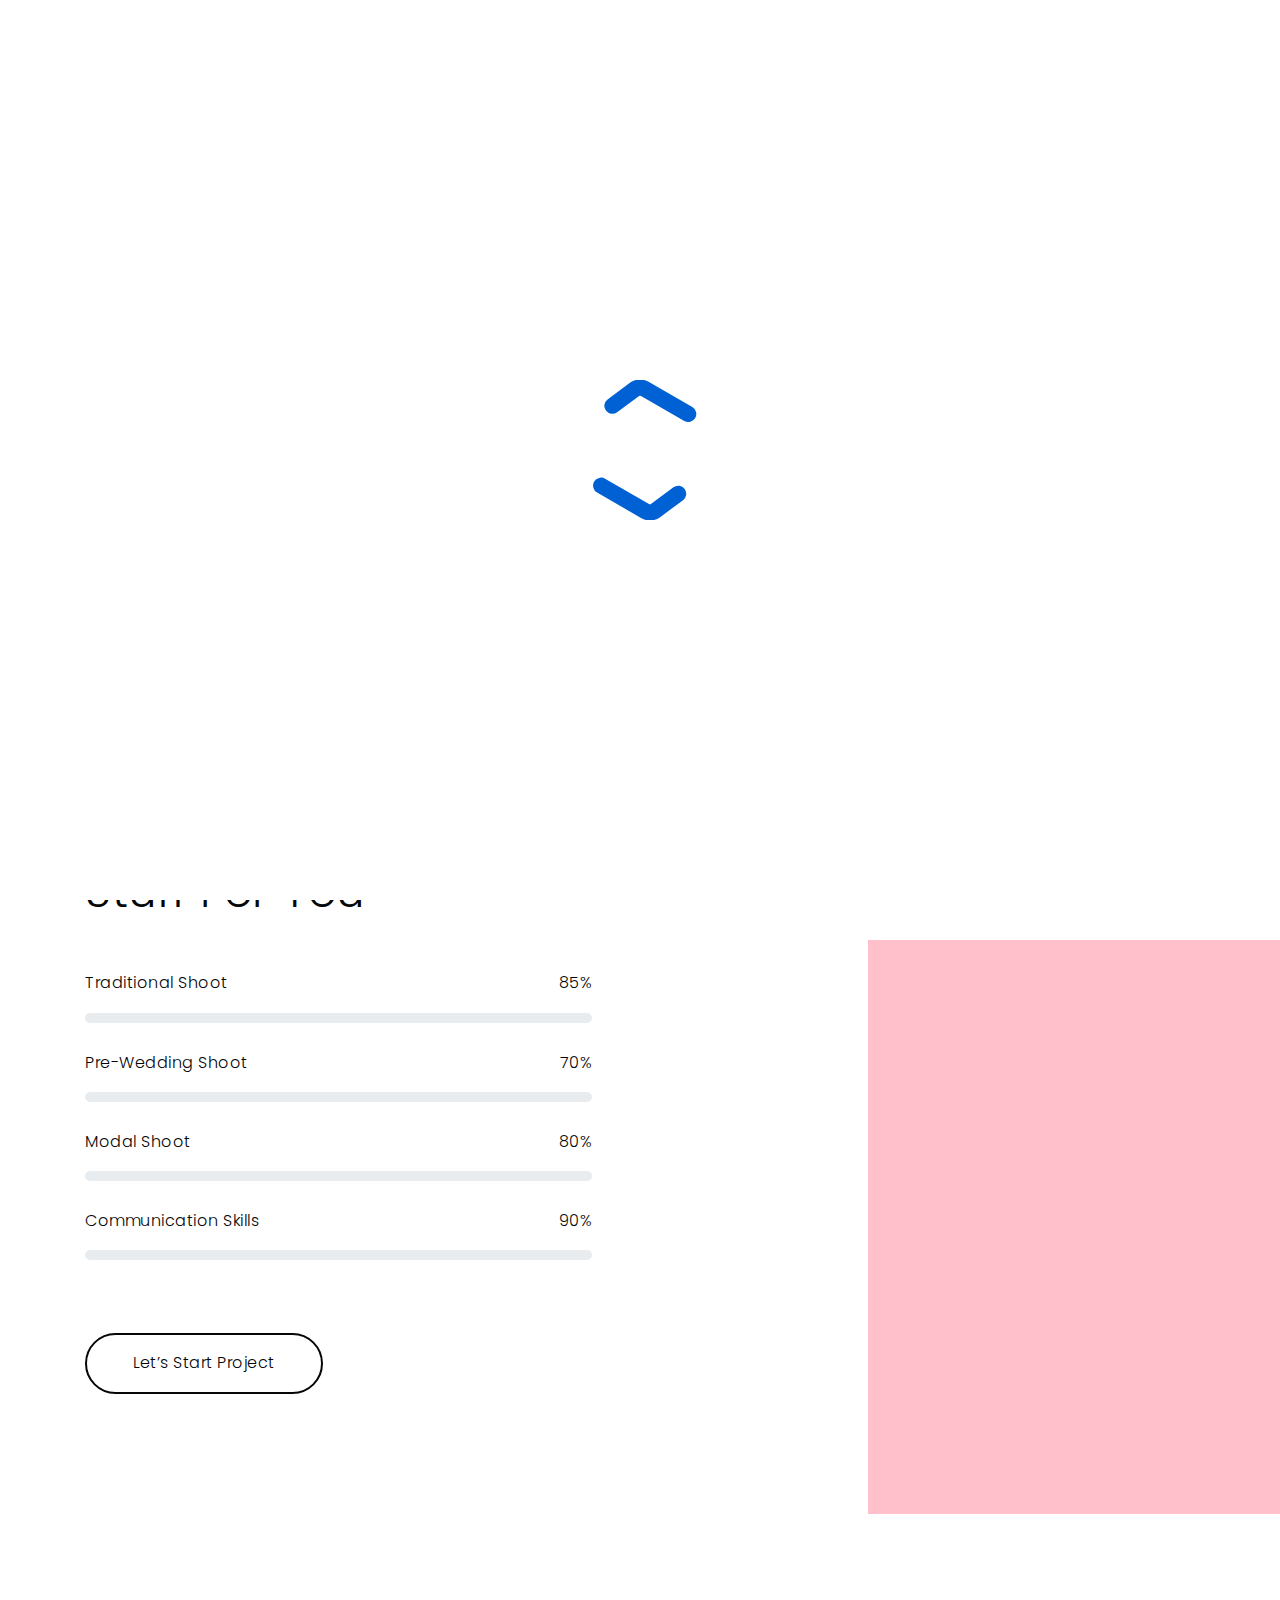
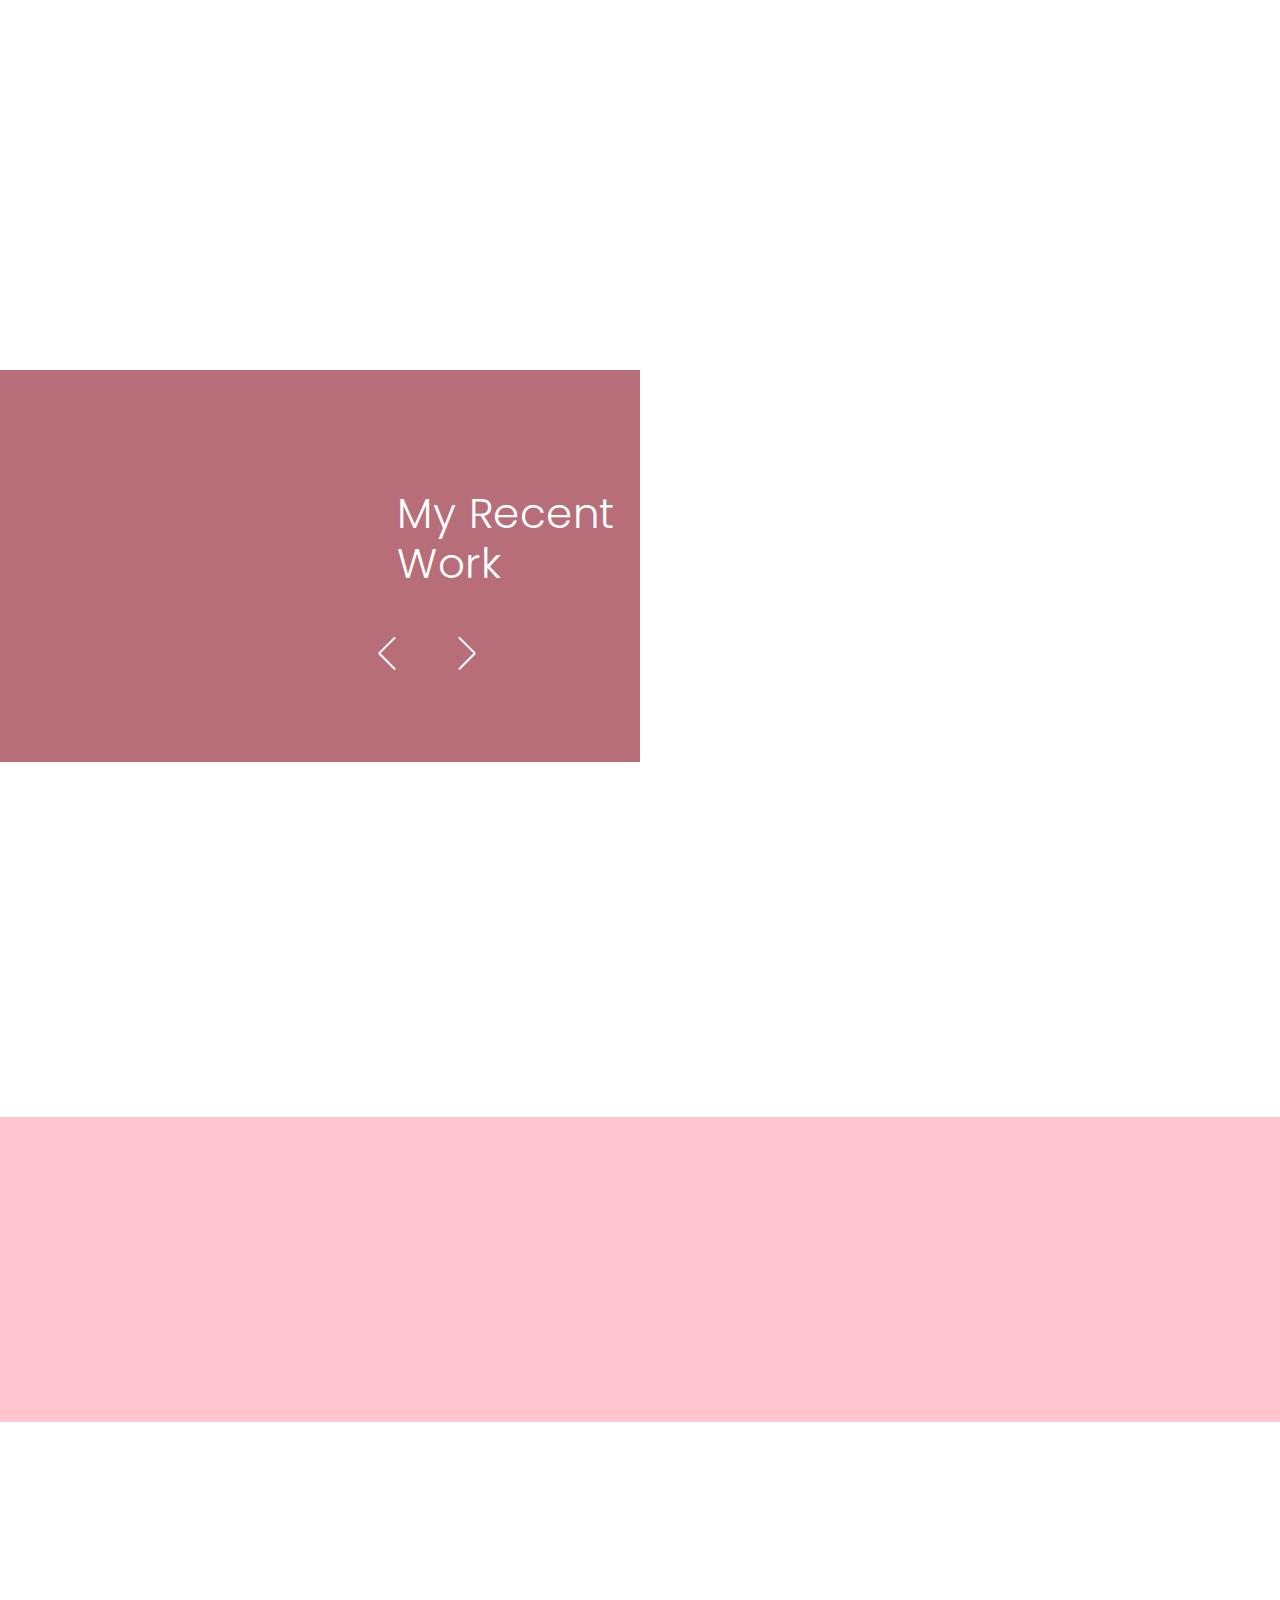
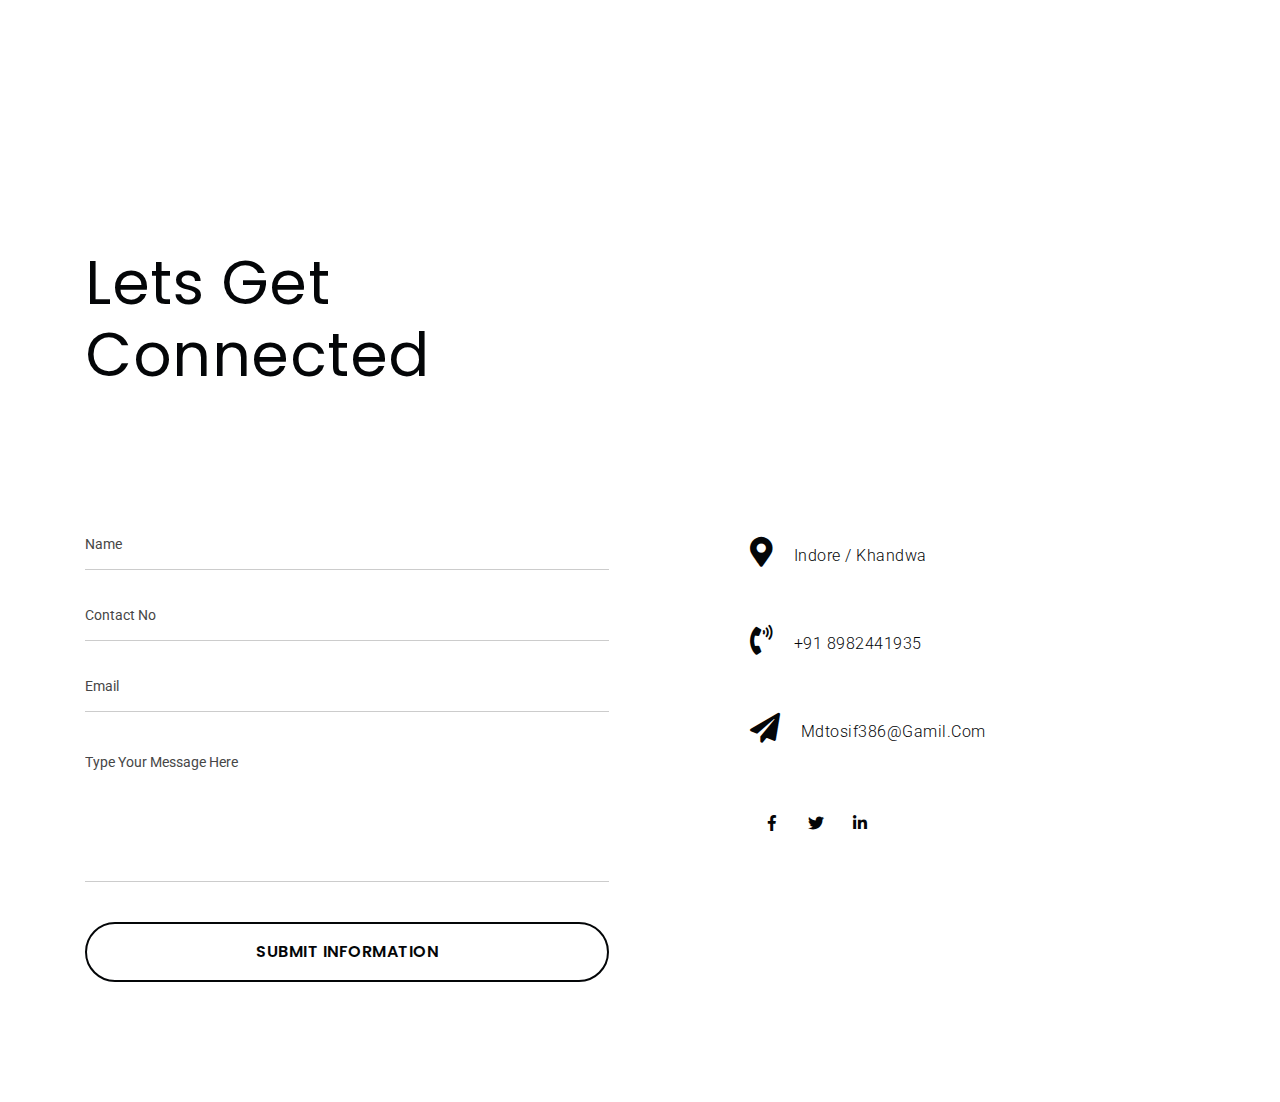
==== index.html @ 2aedd68f "name change" ====
<!DOCTYPE html>
<html lang="en">

<head>
    <!-- Meta Tags -->
    <meta charset="utf-8">
    <meta content="width=device-width, initial-scale=1, shrink-to-fit=no" name="viewport">
    <!-- Author -->
    <meta name="author" content="Themes Industry">
    <!-- description -->
    <meta name="description"
        content="MegaOne is a highly creative, modern, visually stunning and Bootstrap responsive multipurpose studio and portfolio HTML5 template with 8 ready home page demos.">
    <!-- keywords -->
    <meta name="keywords"
        content="Creative, modern, clean, bootstrap responsive, html5, css3, portfolio, blog, studio, templates, multipurpose, one page, corporate, start-up, studio, branding, designer, freelancer, carousel, parallax, photography, studio, masonry, grid, faq">
    <!-- Page Title -->
    <title>Photographer | MegaOne HTML5 Template</title>
    <!-- Favicon -->
    <link href="photographer/images/favicon.ico" rel="icon">
    <!-- Bundle -->
    <link href="vendor/css/bundle.min.css" rel="stylesheet">
    <!-- Plugin Css -->
    <link href="vendor/css/LineIcons.min.css" rel="stylesheet">
    <link href="vendor/css/jquery.fancybox.min.css" rel="stylesheet">
    <link href="vendor/css/owl.carousel.min.css" rel="stylesheet">
    <!-- Style Sheet -->
    <link href="/css/line-awesome.min.css" rel="stylesheet">
    <link href="/css/style.css" rel="stylesheet">
    <link href="/css/custom.css" rel="stylesheet">
</head>

<body data-spy="scroll" data-target=".navbar" data-offset="90">

    <!-- START LOADER -->
    <div class="loader-bg">
        <div class="svg-body">
            <svg viewBox='-70 -70 140 140' xmlns='http://www.w3.org/2000/svg'>
                <defs>
                    <linearGradient id="gradient" gradientUnits="userSpaceOnUse" x2="1" y2='-.5'>
                        <stop stop-color="#0061d4" />
                        <stop stop-color="#0061d4" />
                        <animateTransform attributeName="gradientTransform" dur="1s" type="rotate" values="0; 360"
                            repeatCount="indefinite" calcMode="spline" keySplines="0.64 0.25 0.36 0.75" />
                    </linearGradient>
                </defs>
                <path stroke='url(#gradient)' stroke-dasharray='90' stroke-width='16' stroke-linecap='round' fill='none'
                    stroke-opacity='1'
                    d='M-5 -61a10 10 0 0110 0l45 26a10 10 0 015 9v52a10 10 0 01-5 9L15 61a10 10 0 01-10 0l-45-26a10 10 0 01-5-9v-52a10 10 0 015-9z'>
                    <animate attributeName="stroke-dashoffset" dur="1s" repeatCount="indefinite" calcMode='spline'
                        values="360; 0" keySplines="0.64 0.25 0.36 0.75" />
                </path>
            </svg>
        </div>
    </div>
    <!-- END LOADER -->

    <!-- START HEADER -->
    <header>
        <!--Navigation-->
        <nav class="navbar navbar-top-default navbar-expand-lg navbar-simple nav-line">
            <div class="container-fluid navbar-left">
                <a href="#main-banner" title="Logo" class="logo scroll">
                    <!--Logo Default-->
                    <img src="/images/logo.png" alt="logo">
                </a>

                <!--Nav Links-->
                <div class="collapse navbar-collapse" id="megaone">
                    <div class="navbar-nav ml-auto">
                        <a class="nav-link line scroll d-none" href="#main-banner"></a>
                        <a class="nav-link line scroll" href="#about">about me</a>
                        <a class="nav-link line scroll" href="#portfolio-sec">my work</a>
                        <a class="nav-link line scroll-1" href="#client-sec">reviews</a>
                        <a class="nav-link line scroll" href="#contact">contact</a>
                    </div>
                </div>
            </div>

            <!--Side Menu Button-->
            <a href="javascript:void(0)" class="sidemenu_btn" id="sidemenu_toggle">
                <span></span>
                <span></span>
                <span></span>
            </a>
        </nav>

        <!--Side Nav-->
        <div class="side-menu hidden">
            <div class="inner-wrapper">
                <span class="btn-close" id="btn_sideNavClose"><i></i><i></i></span>
                <a href="#main-banner" title="Logo" class="logo scroll">
                    <!--Logo Default-->
                    <img src="/images/logo-white.png" alt="logo">
                </a>
                <nav class="side-nav w-100">
                    <ul class="navbar-nav">
                        <li class="nav-item">
                            <a class="nav-link scroll" href="#about">about me</a>
                        </li>
                        <li class="nav-item">
                            <a class="nav-link scroll" href="#portfolio-sec">my work</a>
                        </li>
                        <li class="nav-item">
                            <a class="nav-link scroll-1" href="#client-sec">reviews</a>
                        </li>
                        <li class="nav-item">
                            <a class="nav-link scroll" href="#contact">contact</a>
                        </li>
                    </ul>
                </nav>

                <div class="side-footer w-100">
                    <ul class="social-icons-simple">
                        <li><a class="facebook_bg_hvr2" href="javascript:void(0)"><i class="fab fa-facebook-f"></i> </a>
                        </li>
                        <li><a class="instagram_bg_hvr2" href="javascript:void(0)"><i class="fab fa-instagram"></i> </a>
                        </li>
                        <li><a class="twitter_bg_hvr2" href="javascript:void(0)"><i class="fab fa-twitter"></i> </a>
                        </li>
                    </ul>
                    <p>&copy; 2024 Mohammad tosif</p>
                </div>
            </div>
        </div>
        <a id="close_side_menu" href="javascript:void(0);"></a>
        <!-- End side menu -->

    </header>
    <!-- END HEADER -->

    <!-- START BANNER -->
    <section class="home-banner position-relative pb-0" id="main-banner">
        <div class="bg-overlay wow fadeInRight" data-wow-duration="1.5s" data-wow-delay="1.2s"></div>
        <div class="container">
            <div class="row">
                <div class="col-12 col-lg-0">
                    <div class="heading-area wow fadeIn" data-wow-duration="1.8s" data-wow-delay="1.6s">
                        <h4 class="heading">Mohammad Tosif</h4>
                        <p class="text py-0 py-md-3">Photographer</span></p>
                        <a href="#portfolio-sec" class="scroll btn btn-medium btn-rounded btn-trans-white">My Latest
                            Work</a>
                    </div>
                </div>
                <div class="col-12 col-lg-12 p-small">
                    <div class="image-holder wow slideInLeft" data-wow-duration="1.5s" data-wow-delay="1.2s">
                        <img src="/images/banner-1.jpg" alt="service-img">
                    </div>
                </div>
            </div>
        </div>
        <!-- Banner Social Icons -->
        <ul class="social-icons social-icons-simple revicon white d-none d-md-block d-lg-block">
            <li class="d-table"><a href="javascript:void(0)" class="facebook_bg_hvr2"><i
                        class="fab fa-facebook-f"></i></a> </li>
            <li class="d-table"><a href="javascript:void(0)" class="twitter_bg_hvr2"><i class="fab fa-twitter"></i> </a>
            </li>
            <li class="d-table"><a href="javascript:void(0)" class="linkdin_bg_hvr2"><i class="fab fa-linkedin-in"></i>
                </a> </li>
            <li class="d-table"><a href="javascript:void(0)" class="instagram_bg_hvr2"><i class="fab fa-instagram"></i>
                </a> </li>
        </ul>
        <div class="banner-vertical">
            <div class="banner-strip"></div>
        </div>
    </section>
    <!-- END BANNER -->

    <!-- START ABOUT -->
    <section id="about">
        <div class="container">
            <div class="row no-gutters">
                <!-- Service-1 -->
                <div class="col-12 col-md-4 col-lg-4 wow fadeInLeft" data-wow-delay="250ms" data-wow-duration="1s"
                    style="visibility: visible; animation-delay: 400ms; animation-name: fadeInLeft;">
                    <div class="cover">
                        <div class="card">
                            <h1 class="numbering">01.</h1>
                        </div>
                        <div class="card-body">
                            <h5 class="card-title">Pre-Wedding photography</h5>
                            <p class="card-text info">Creating cherished memories before the big day, capturing your
                                love story in beautiful, timeless pre-wedding photos.</p>
                        </div>
                    </div>
                </div>
                <!-- Service-2 -->
                <div class="col-12 col-md-4 col-lg-4 wow fadeInUp" data-wow-delay="250ms" data-wow-duration="1s"
                    style="visibility: visible; animation-delay: 400ms; animation-name: fadeInUp;">
                    <div class="cover">
                        <div class="card">
                            <h1 class="numbering">02.</h1>
                        </div>
                        <div class="card-body">
                            <h5 class="card-title">Weeding photography</h5>
                            <p class="card-text info">Capturing the magic of love, one frame at a time, preserving your
                                wedding's unforgettable moments forever.</p>
                        </div>
                    </div>
                </div>
                <!-- Service-3 -->
                <div class="col-12 col-md-4 col-lg-4  wow fadeInRight" data-wow-delay="250ms" data-wow-duration="1s"
                    style="visibility: visible; animation-delay: 400ms; animation-name:fadeInRight;">
                    <div class="cover">
                        <div class="card">
                            <h1 class="numbering">03.</h1>
                        </div>
                        <div class="card-body">
                            <h5 class="card-title">Event photography</h5>
                            <p class="card-text info">Immortalizing every moment, from candid smiles to grand
                                celebrations, with professional event photography that tells a story.</p>
                        </div>
                    </div>
                </div>
            </div>
        </div>
    </section>
    <!-- END ABOUT -->

    <!-- START SKILLS -->
    <section class="skills pt-0" id="skills">
        <div class="container">
            <div class="row">
                <!-- Features Box-->
                <div class="col-lg-6 pr-lg-5 wow fadeInLeft order-2 order-md-1 padding-sm" data-wow-delay="500ms"
                    data-wow-duration="1s"
                    style="visibility: visible; animation-delay: 1200ms; animation-name: fadeInLeft;">
                    <div class="heading-area">
                        <h6 class="sub-title text-black">Checkout my skills</h6>
                        <h2 class="title py-4">I can make better <span class="d-block">stuff for you</span></h2>
                    </div>
                    <!-- Progress Bar -->
                    <ul class="skills text-left">
                        <!--Progress Item-->
                        <li class="progress-item">
                            <h6>Traditional Shoot<span class="float-right">85%</span></h6>
                            <div class="progress">
                                <span class="progress-bar bg-yellow" role="progressbar" aria-valuenow="85"
                                    aria-valuemin="0" aria-valuemax="100"></span>
                            </div>
                        </li>
                        <!--Progress Item-->
                        <li class="progress-item">
                            <h6>Pre-Wedding Shoot<span class="float-right">70%</span></h6>
                            <div class="progress">
                                <span class="progress-bar bg-blue" role="progressbar" aria-valuenow="70"
                                    aria-valuemin="0" aria-valuemax="100"></span>
                            </div>
                        </li>
                        <!--Progress Item-->
                        <li class="progress-item">
                            <h6>Modal Shoot<span class="float-right">80%</span></h6>
                            <div class="progress">
                                <span class="progress-bar bg-orange" role="progressbar" aria-valuenow="80"
                                    aria-valuemin="0" aria-valuemax="100"></span>
                            </div>
                        </li>
                        <!--Progress Item-->
                        <li class="progress-item">
                            <h6>Communication Skills<span class="float-right">90%</span></h6>
                            <div class="progress">
                                <span class="progress-bar bg-pink" role="progressbar" aria-valuenow="90"
                                    aria-valuemin="0" aria-valuemax="100"></span>
                            </div>
                        </li>
                    </ul>
                    <a href="#contact" class="scroll btn btn-medium btn-rounded btn-trans mt-5">Let’s Start Project</a>
                </div>
                <!-- Image -->
                <div class="col-lg-6 position-relative wow fadeInRight order-1 order-md-2 p-small"
                    data-wow-delay="500ms" data-wow-duration="1s"
                    style="visibility: visible; animation-delay: 1200ms; animation-name: fadeInRight;">
                    <div class="skills-about">
                        <img class="skills-image" src="/images/skills.jpg" alt="image">
                    </div>
                    <div class="bg-overlay"></div>
                </div>
            </div>
        </div>
    </section>
    <!-- END SKILLS -->

    <!-- START QUOTE -->
    <section id="quote-sec" class="quote-sec">
        <div class="container">
            <div class="row">
                <div class="col-12 text-center wow zoomIn" data-wow-duration="1s">
                    <i class="fas fa-quote-left text-left"></i>
                    <p class="quote">Good first impressions are good for business.</p>
                </div>
            </div>
        </div>
    </section>
    <!-- END QUOTE -->

    <!-- START PORTFOLIO -->
    <section class="portfolio-sec pt-0" id="portfolio-sec">
        <div class="container-fluid">
            <div class="row position-relative">
                <div class="bg-overlay"></div>
                <div class="col-12 col-lg-3">
                    <div class="heading-area long-area">
                        <h4 class="heading">My Recent Work</h4>
                    </div>
                </div>
                <div class="col-12 col-lg-9">
                    <div class="portfolio-carousel owl-carousel owl-theme wow slideInRight">

                        <!-- Item 1 -->
                        <div class="item">
                            <div class="image-holder">
                                <img src="/images/portfolio-img1.jpg" alt="portfolio-img">
                            </div>
                            <div class="work-detail row no-gutters">
                                <div class="col-12 col-md-6 col-lg-8 text-center text-md-left mb-3 mb-lg-0">
                                    <h4 class="work-heading alt-font">Modal</h4>
                                    <p class="text alt-font">"Exceptional talent, stunning shots, highly recommended
                                        photographer!"</p>
                                </div>
                            </div>
                        </div>

                        <!-- Item 2 -->
                        <div class="item">
                            <div class="image-holder">
                                <img src="/images/portfolio-img2.jpg" alt="portfolio-img">
                            </div>
                            <div class="work-detail row no-gutters">
                                <div class="col-12 col-md-6 col-lg-8 text-center text-md-left mb-3 mb-lg-0">
                                    <h4 class="work-heading alt-font">Beautifull Bridal</h4>
                                    <p class="text alt-font">Bridal's photographer perfectly captured our special day!
                                    </p>
                                </div>
                            </div>
                        </div>

                        <!-- Item 3 -->
                        <div class="item">
                            <div class="image-holder">
                                <img src="/images/portfolio-img3.jpg" alt="portfolio-img">
                            </div>
                            <div class="work-detail row no-gutters">
                                <div class="col-12 col-md-6 col-lg-8 text-center text-md-left mb-3 mb-lg-0">
                                    <h4 class="work-heading alt-font">Preety Modal</h4>
                                    <p class="text alt-font">Modal's photographer delivered breathtaking, flawless
                                        images—highly impressed!</p>
                                </div>
                            </div>
                        </div>
                    </div>
                    <!-- Navigation -->
                    <div class="work-navigation">
                        <a href="javascript:void(0);" class="portfolio-left-arr"><i
                                class="lni lni-chevron-left"></i></a>
                        <a href="javascript:void(0);" class="portfolio-right-arr"><i
                                class="lni lni-chevron-right"></i></a>
                    </div>
                </div>
            </div>
        </div>
    </section>
    <!-- END PORTFOLIO -->

    <!--START CLIENTS-->
    <div id="client-sec" class="client-sec parallax-slide">
        <div class="client-sec-overlay"></div>
        <div class="clients owl-carousel owl-theme no-gutters wow zoomIn" data-wow-duration="1.5s">

            <!-- Item 1 -->
            <div class="item client-container">
                <div class="row no-gutters client-img-overlay text-center">
                    <div class="col-10 offset-1 col-lg-6 offset-lg-3">
                        <span class="client-symbol-qoute"><i class="fas fa-quote-left text-left"></i></span>
                        <p class="client-text">
                            Our wedding photos are absolutely stunning! The photographer captured every special moment
                            perfectly, and we couldn’t be happier. Professional, creative, and a joy to work with.
                            Highly recommended!
                        </p>
                    </div>
                </div>
                <div class="client-img-holder rounded-circle center-block">
                    <img src="/images/client1.png" class="rounded-circle" alt="client1">
                </div>
                <div class="client-detail col-12 text-center">
                    <h4 class="client-name">Rahul Kushwah</h4>
                </div>
            </div>

            <!-- Item 2 -->
            <div class="item client-container">
                <div class="row no-gutters client-img-overlay text-center">
                    <div class="col-10 offset-1 col-lg-6 offset-lg-3 wow zoomIn" data-wow-duration="2s">
                        <span class="client-symbol-qoute"><i class="fas fa-quote-left text-left"></i></span>
                        <p class="client-text">
                            Our wedding day was beautifully captured, every shot telling our love story. The
                            photographer was professional, patient, and truly talented. We are beyond thrilled with the
                            results. Thank you for these memories!
                        </p>
                    </div>
                </div>
                <div class="client-img-holder rounded-circle center-block">
                    <img src="/images/client2.png" class="rounded-circle" alt="client1">
                </div>
                <div class="client-detail col-12 text-center">
                    <h4 class="client-name">Mahaveer Singh</h4>
                </div>
            </div>

            <!-- Item 3 -->
            <div class="item client-container">
                <div class="row no-gutters client-img-overlay text-center">
                    <div class="col-10 offset-1 col-lg-6 offset-lg-3 wow zoomIn" data-wow-duration="2s">
                        <span class="client-symbol-qoute"><i class="fas fa-quote-left text-left"></i></span>
                        <p class="client-text">
                            From start to finish, the photographer exceeded our expectations. Each photo is a work of
                            art, capturing our day’s emotions and details perfectly. We couldn’t have asked for more!.
                        </p>
                    </div>
                </div>
                <div class="client-img-holder rounded-circle center-block">
                    <img src="/images/client3.png" class="rounded-circle" alt="client1">
                </div>
                <div class="client-detail col-12 text-center">
                    <h4 class="client-name">Vishal Kushwah</h4>
                </div>

            </div>
        </div>
    </div>
    <!--END CLIENTS-->

    <!-- START CONTACT -->
    <section class="contact-sec" id="contact">
        <div class="container expand-container">
            <div class="row align-items-center">
                <div class="col-12 contact-details main-heading">
                    <h2 class="main-font">Lets get<span class="d-block">connected</span></h2>
                </div>
                <div class="col-12 col-md-7 padding-top">
                    <form class="row contact-form row-padding" id="contact-form-data">
                        <div class="col-12 col-lg-10" id="result"></div>
                        <div class="col-12 col-lg-10">
                            <input type="text" name="userName" placeholder="Name" class="form-control">
                            <input type="text" name="userPhone" placeholder="Contact No" class="form-control">
                            <input type="email" name="userEmail" placeholder="Email" class="form-control">
                            <textarea class="form-control" name="userMessage" rows="6"
                                placeholder="Type Your Message Here"></textarea>
                            <a href="javascript:void(0);"
                                class="btn btn-medium btn-rounded btn-trans rounded-pill w-100 contact_btn main-font">Submit
                                Information</a>
                        </div>
                    </form>
                </div>

                <div class="col-12 col-md-5 text-center text-lg-left d-flex align-items-center pt-5 pt-md-0">
                    <div class="contact-details">
                        <ul>
                            <li><i aria-hidden="true" class="fas fa-map-marker-alt"></i> Indore / Khandwa</li>
                            <li><i aria-hidden="true" class="fas fa-phone-volume"></i><span>+91 8982441935</span></li>
                            <li><i aria-hidden="true" class="fas fa-paper-plane"></i>Mdtosif386@Gamil.com</li>
                        </ul>
                        <div class="slider-social side-icons">
                            <div class="d-flex contact-icons">
                                <a class="social-icon facebook_bg_hvr2" href="javascript:void(0);"><i
                                        class="fab fa-facebook-f"></i></a>
                                <a class="social-icon twitter_bg_hvr2" href="javascript:void(0);"><i
                                        class="fab fa-twitter"></i></a>
                                <a class="social-icon linkdin_bg_hvr2" href="javascript:void(0);"><i
                                        class="fab fa-linkedin-in"></i></a>
                            </div>
                        </div>
                    </div>
                </div>

            </div>
        </div>
    </section>
    <!-- END CONTACT -->

    <!-- JavaScript -->
    <script src="vendor/js/bundle.min.js"></script>
    <!-- Plugin Js -->
    <script src="vendor/js/jquery.appear.js"></script>
    <script src="vendor/js/jquery.fancybox.min.js"></script>
    <script src="vendor/js/owl.carousel.min.js"></script>
    <script src="vendor/js/parallaxie.min.js"></script>
    <script src="vendor/js/wow.min.js"></script>

    <!-- CUSTOM JS -->
    <script src="vendor/js/contact_us.js"></script>
    <script src="/js/script.js"></script>

</body>

</html>
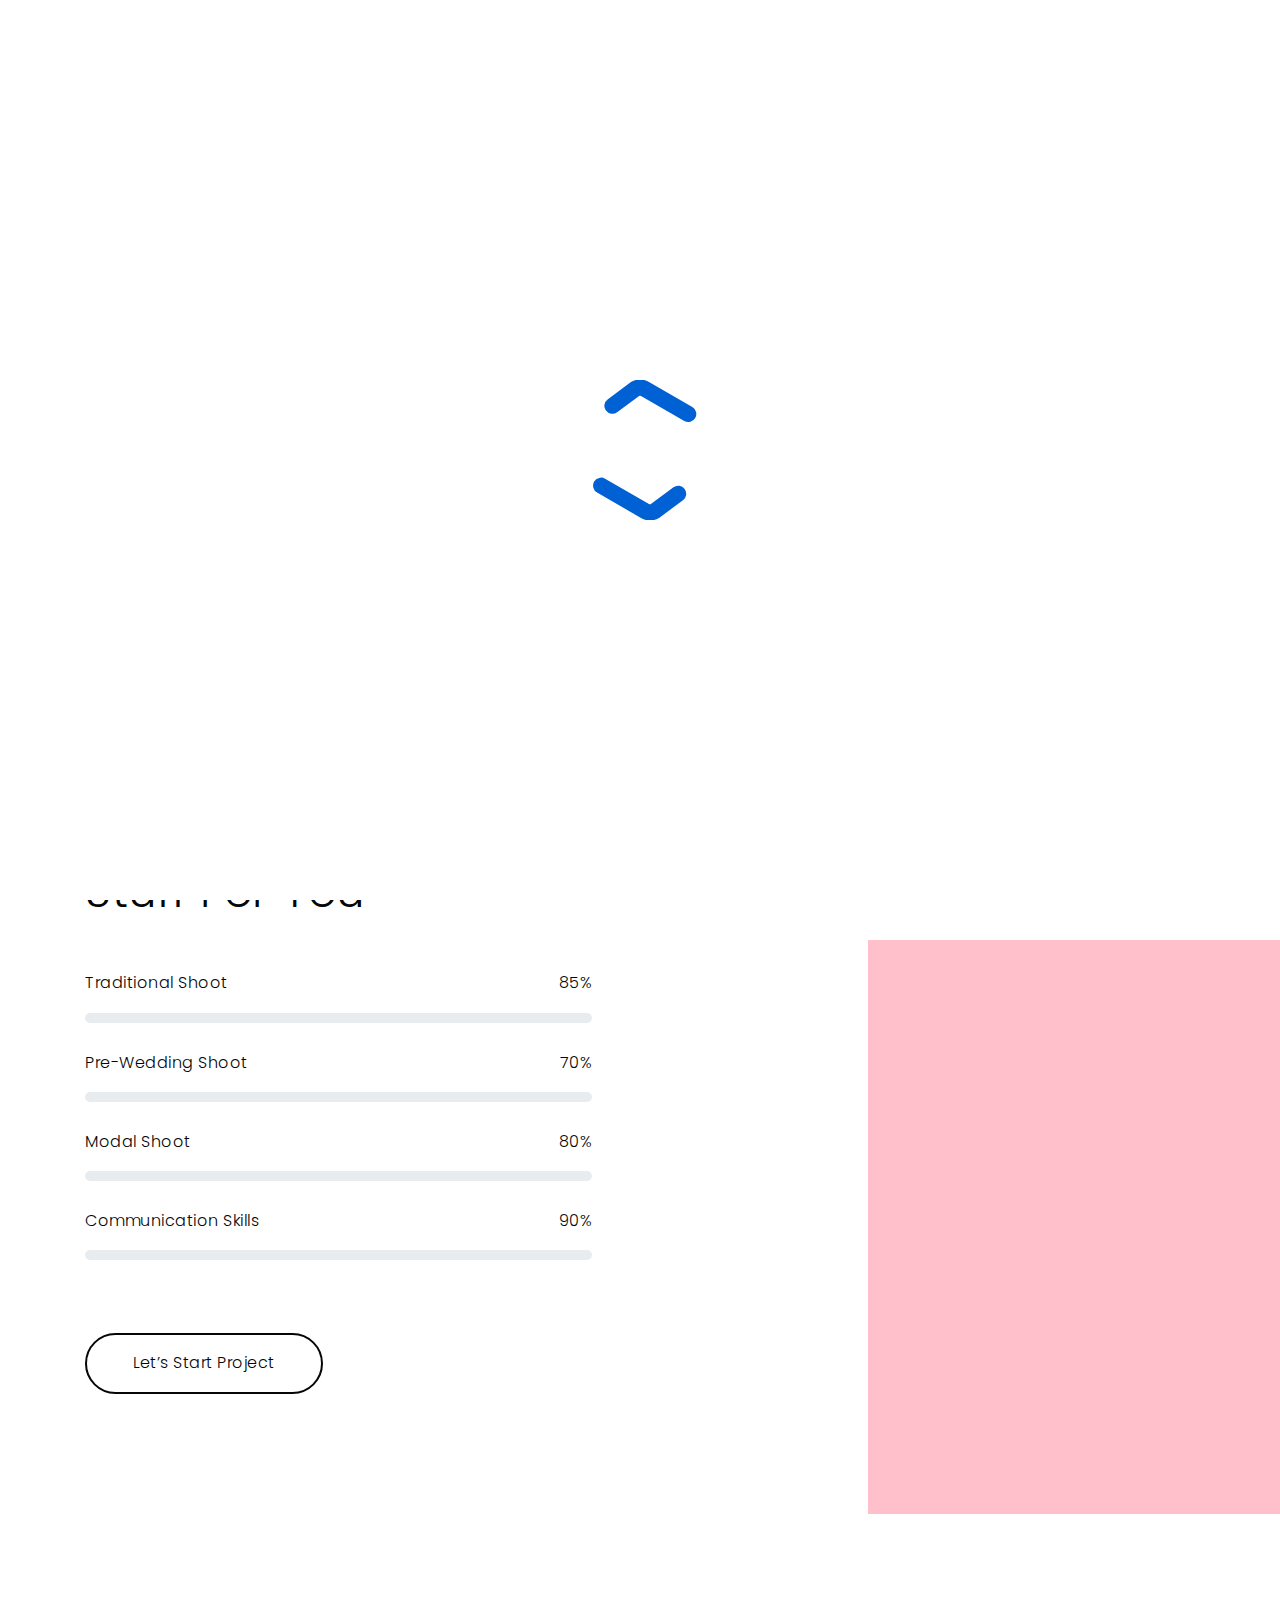
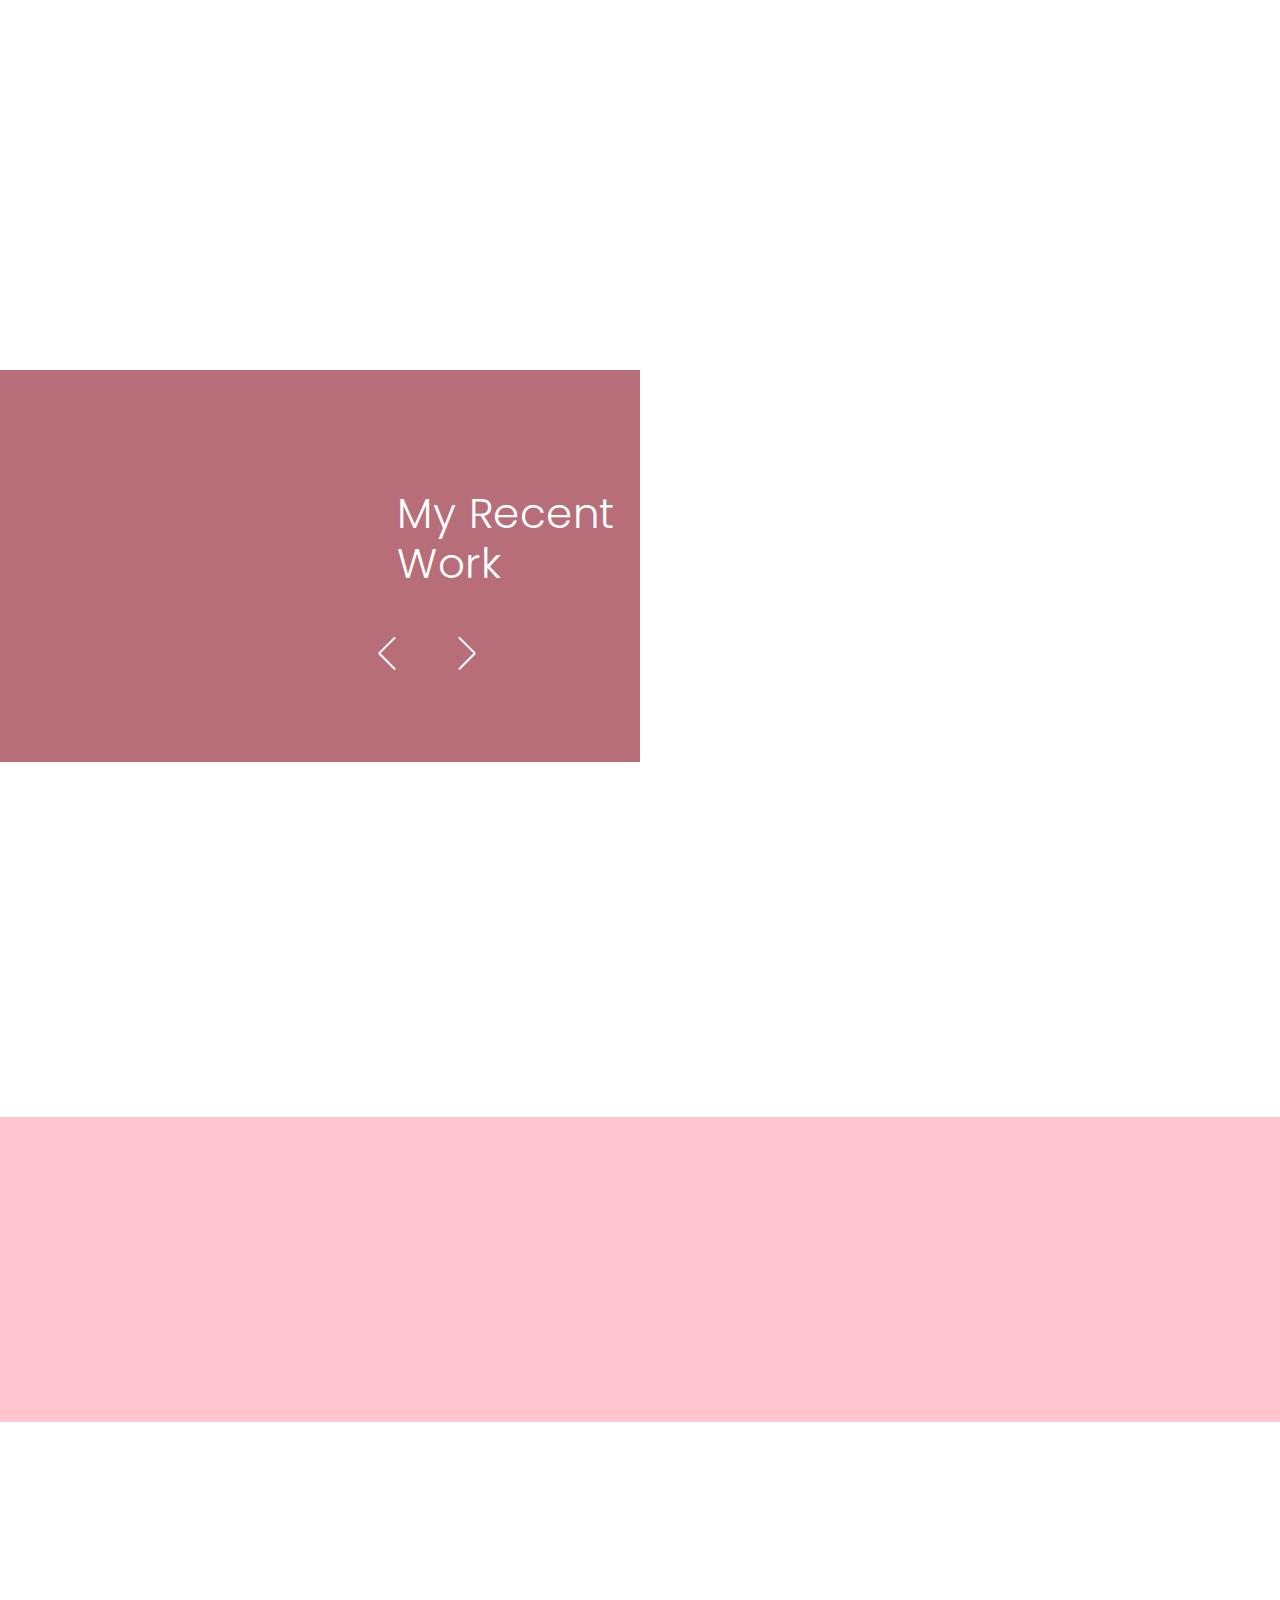
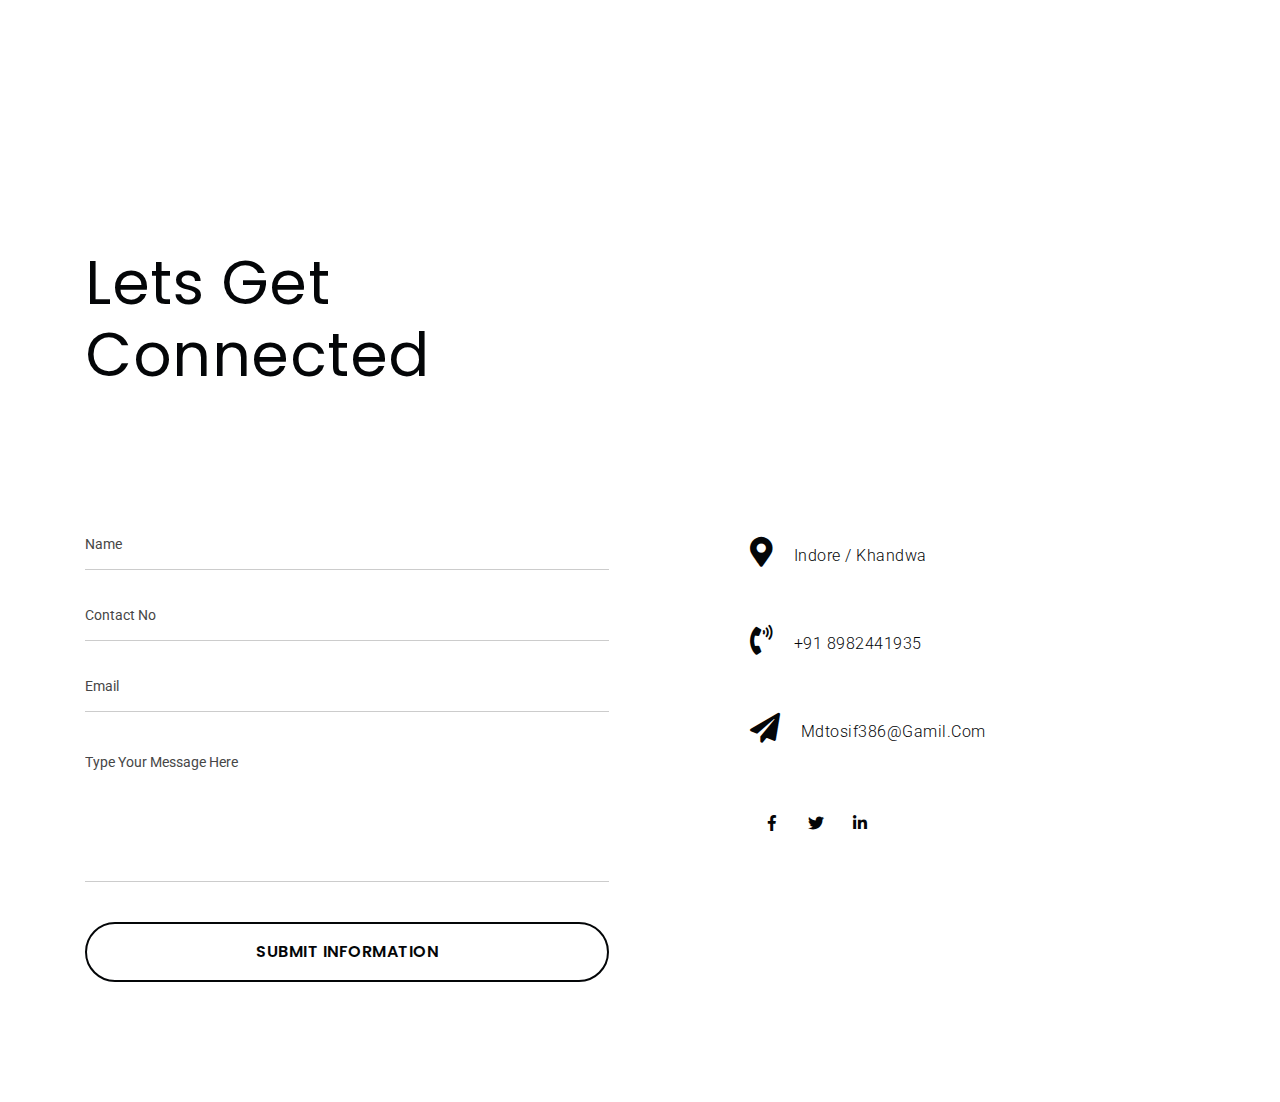
==== commit aa1e784f: "title change" ====
--- a/index.html
+++ b/index.html
@@ -14,7 +14,7 @@
     <meta name="keywords"
         content="Creative, modern, clean, bootstrap responsive, html5, css3, portfolio, blog, studio, templates, multipurpose, one page, corporate, start-up, studio, branding, designer, freelancer, carousel, parallax, photography, studio, masonry, grid, faq">
     <!-- Page Title -->
-    <title>Photographer | MegaOne HTML5 Template</title>
+    <title>Photographer</title>
     <!-- Favicon -->
     <link href="photographer/images/favicon.ico" rel="icon">
     <!-- Bundle -->
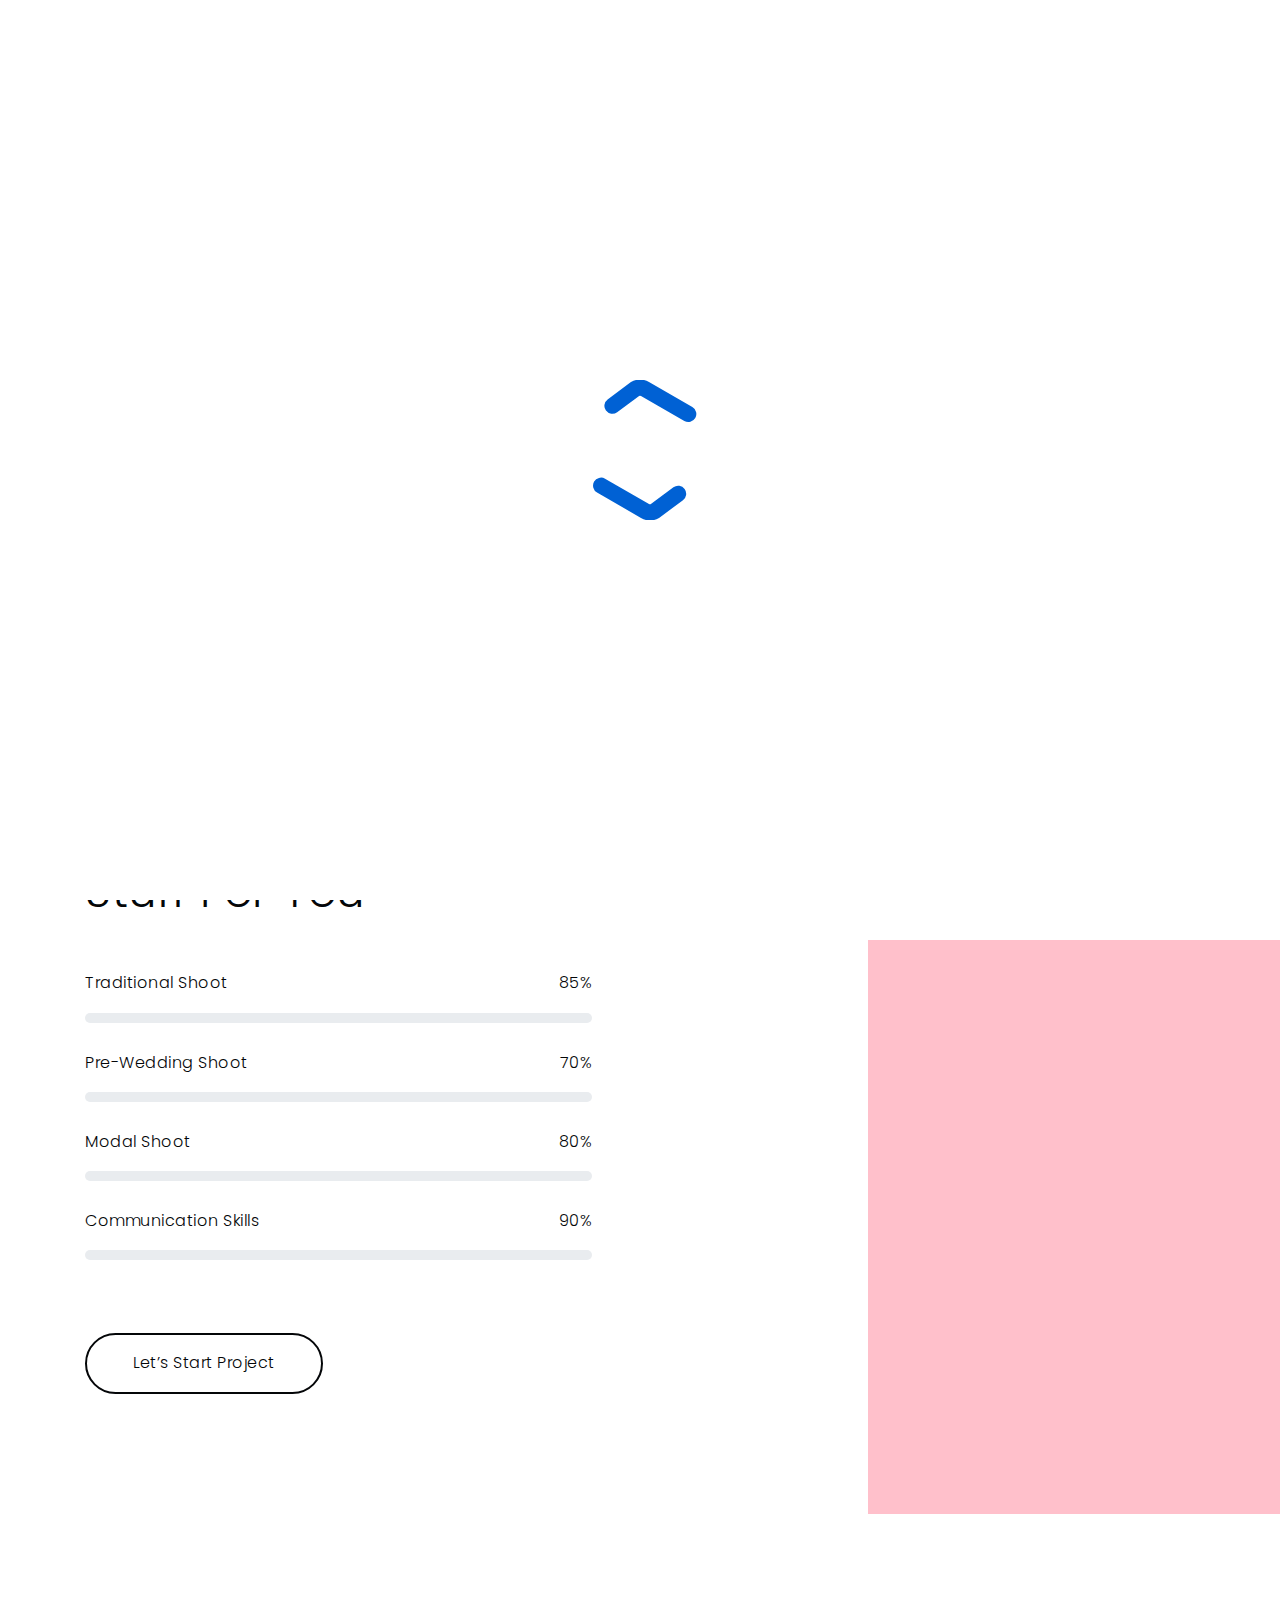
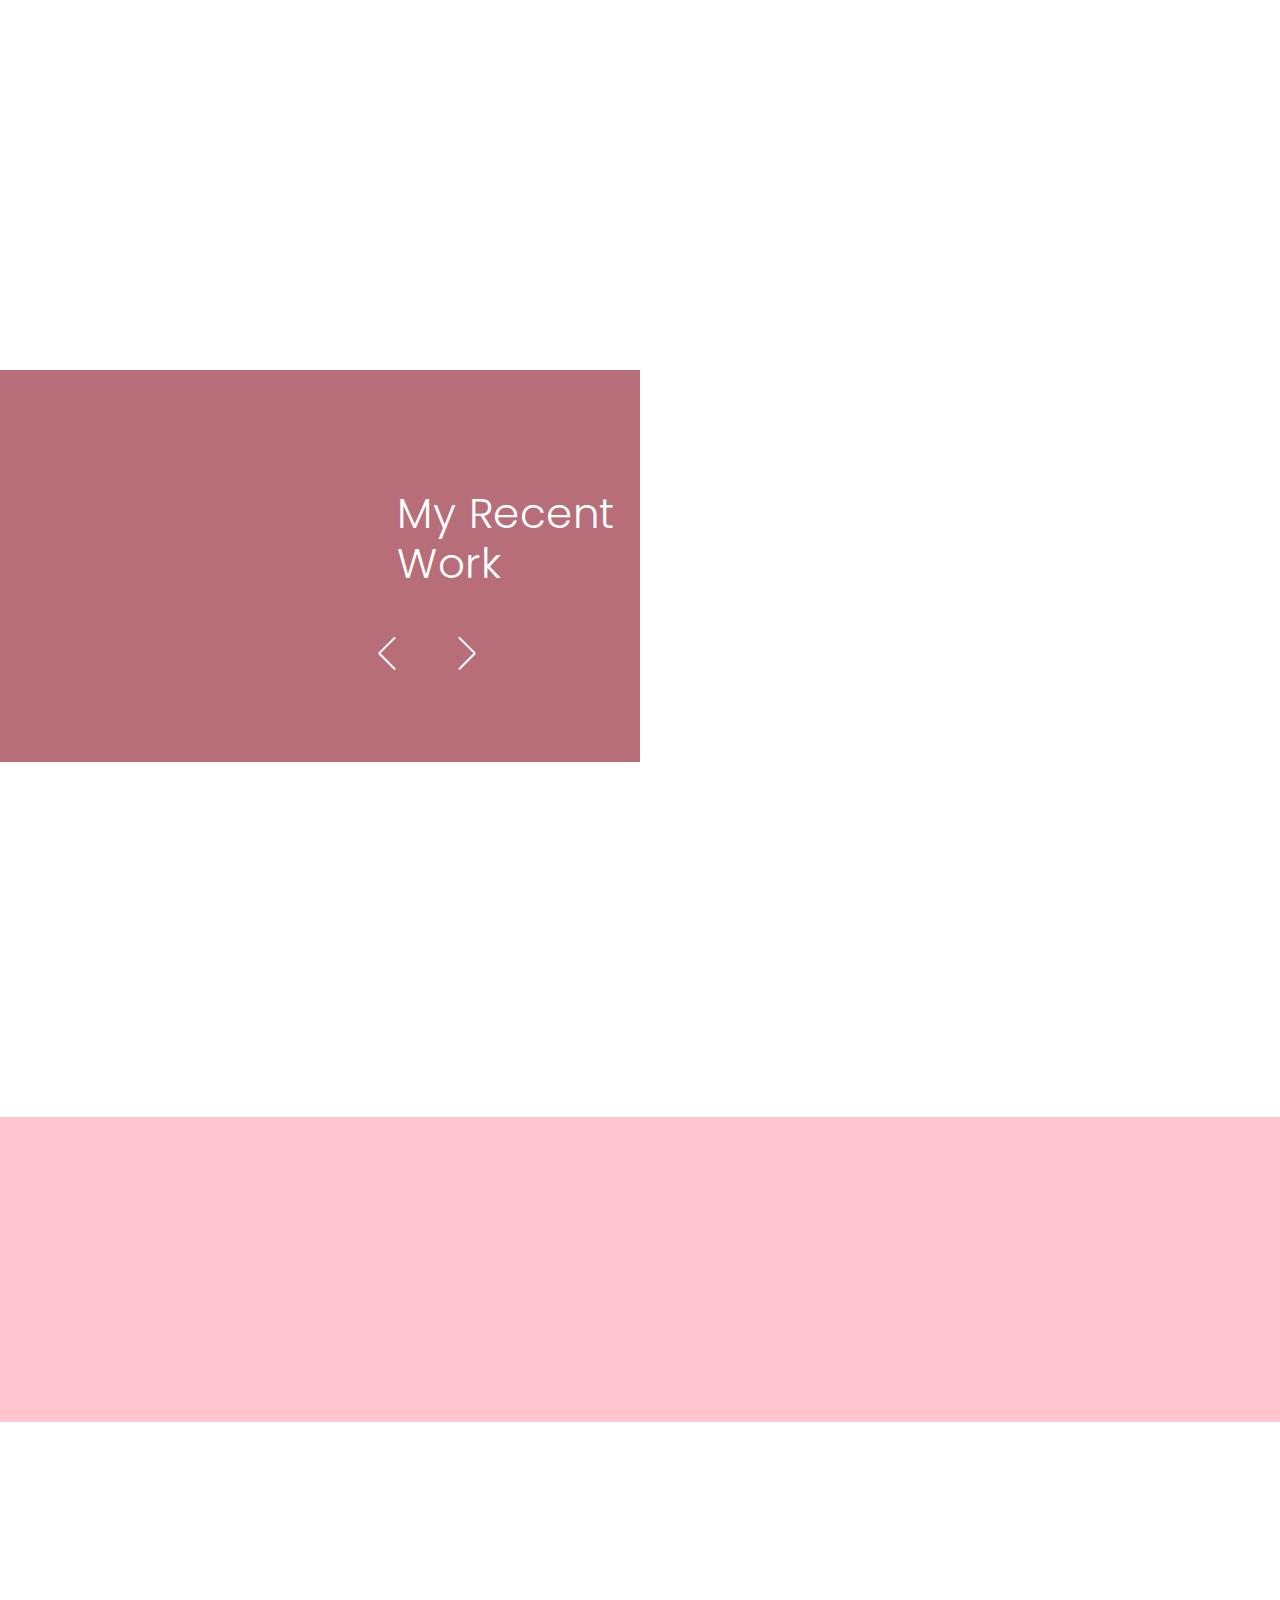
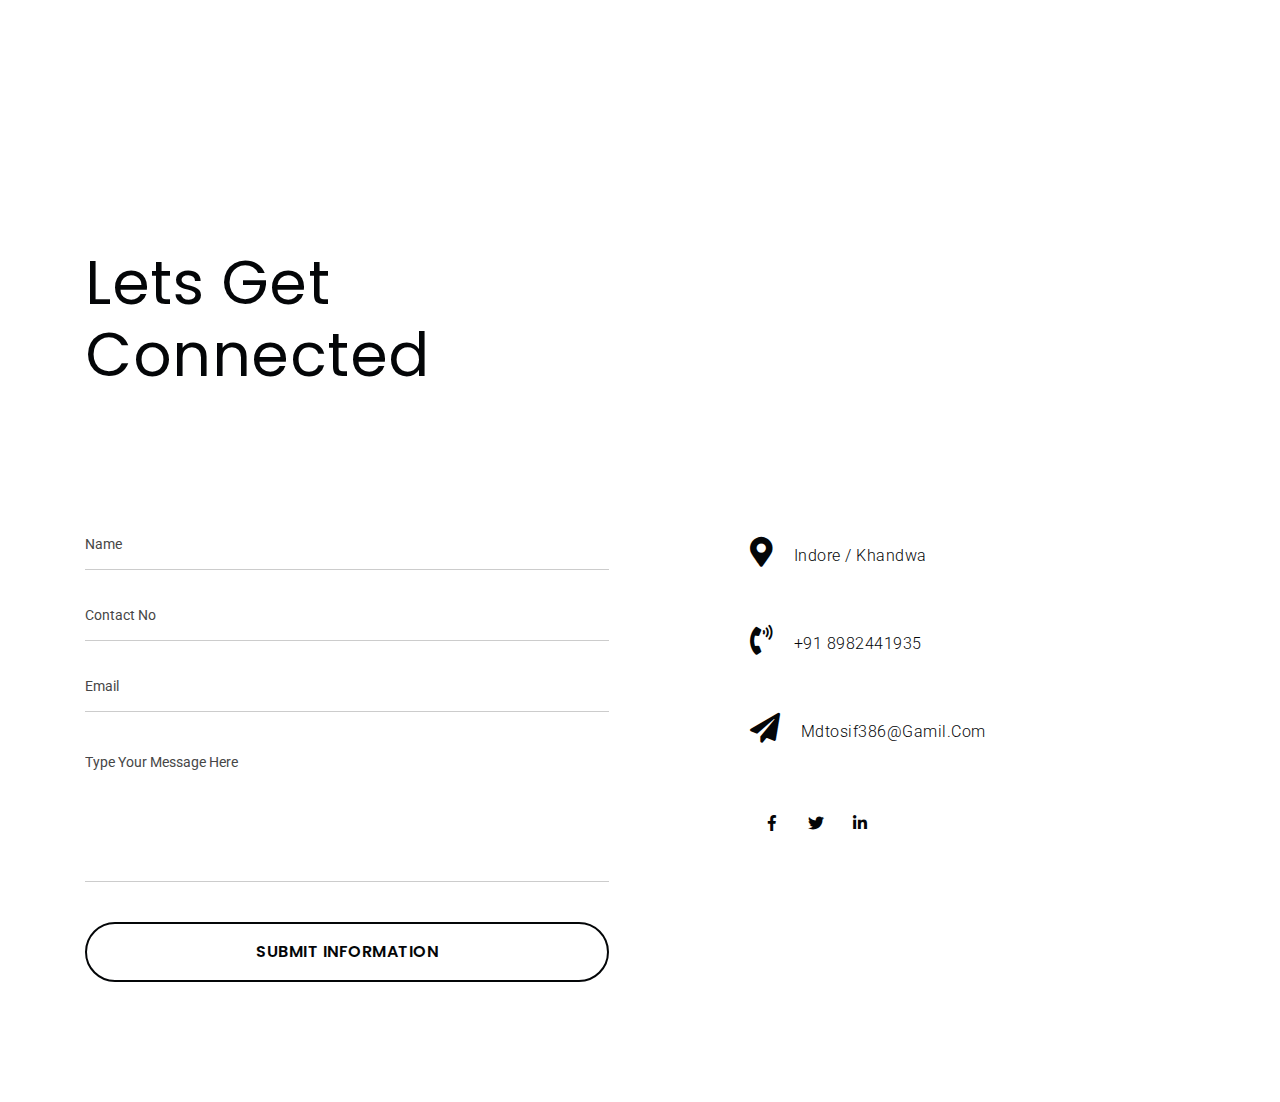
==== commit ed10b811: "remove some content" ====
--- a/index.html
+++ b/index.html
@@ -7,9 +7,6 @@
     <meta content="width=device-width, initial-scale=1, shrink-to-fit=no" name="viewport">
     <!-- Author -->
     <meta name="author" content="Themes Industry">
-    <!-- description -->
-    <meta name="description"
-        content="MegaOne is a highly creative, modern, visually stunning and Bootstrap responsive multipurpose studio and portfolio HTML5 template with 8 ready home page demos.">
     <!-- keywords -->
     <meta name="keywords"
         content="Creative, modern, clean, bootstrap responsive, html5, css3, portfolio, blog, studio, templates, multipurpose, one page, corporate, start-up, studio, branding, designer, freelancer, carousel, parallax, photography, studio, masonry, grid, faq">
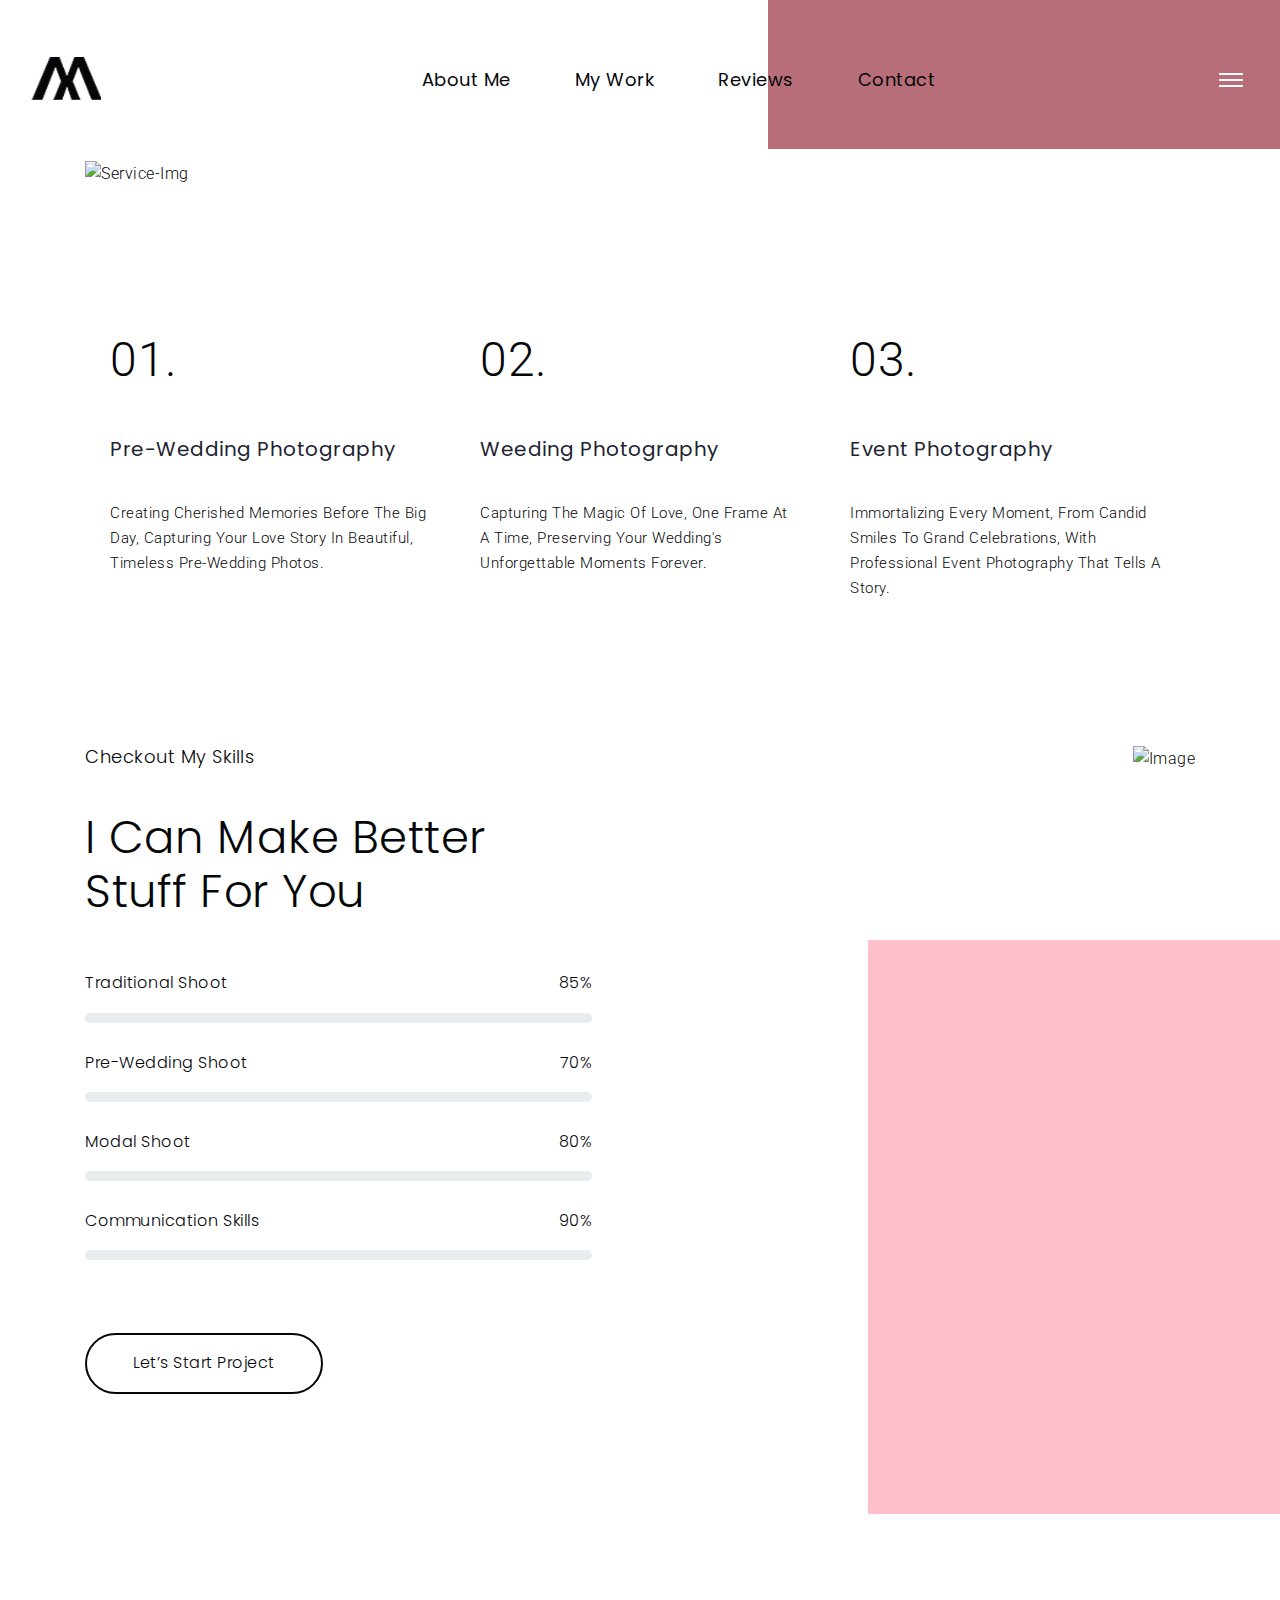
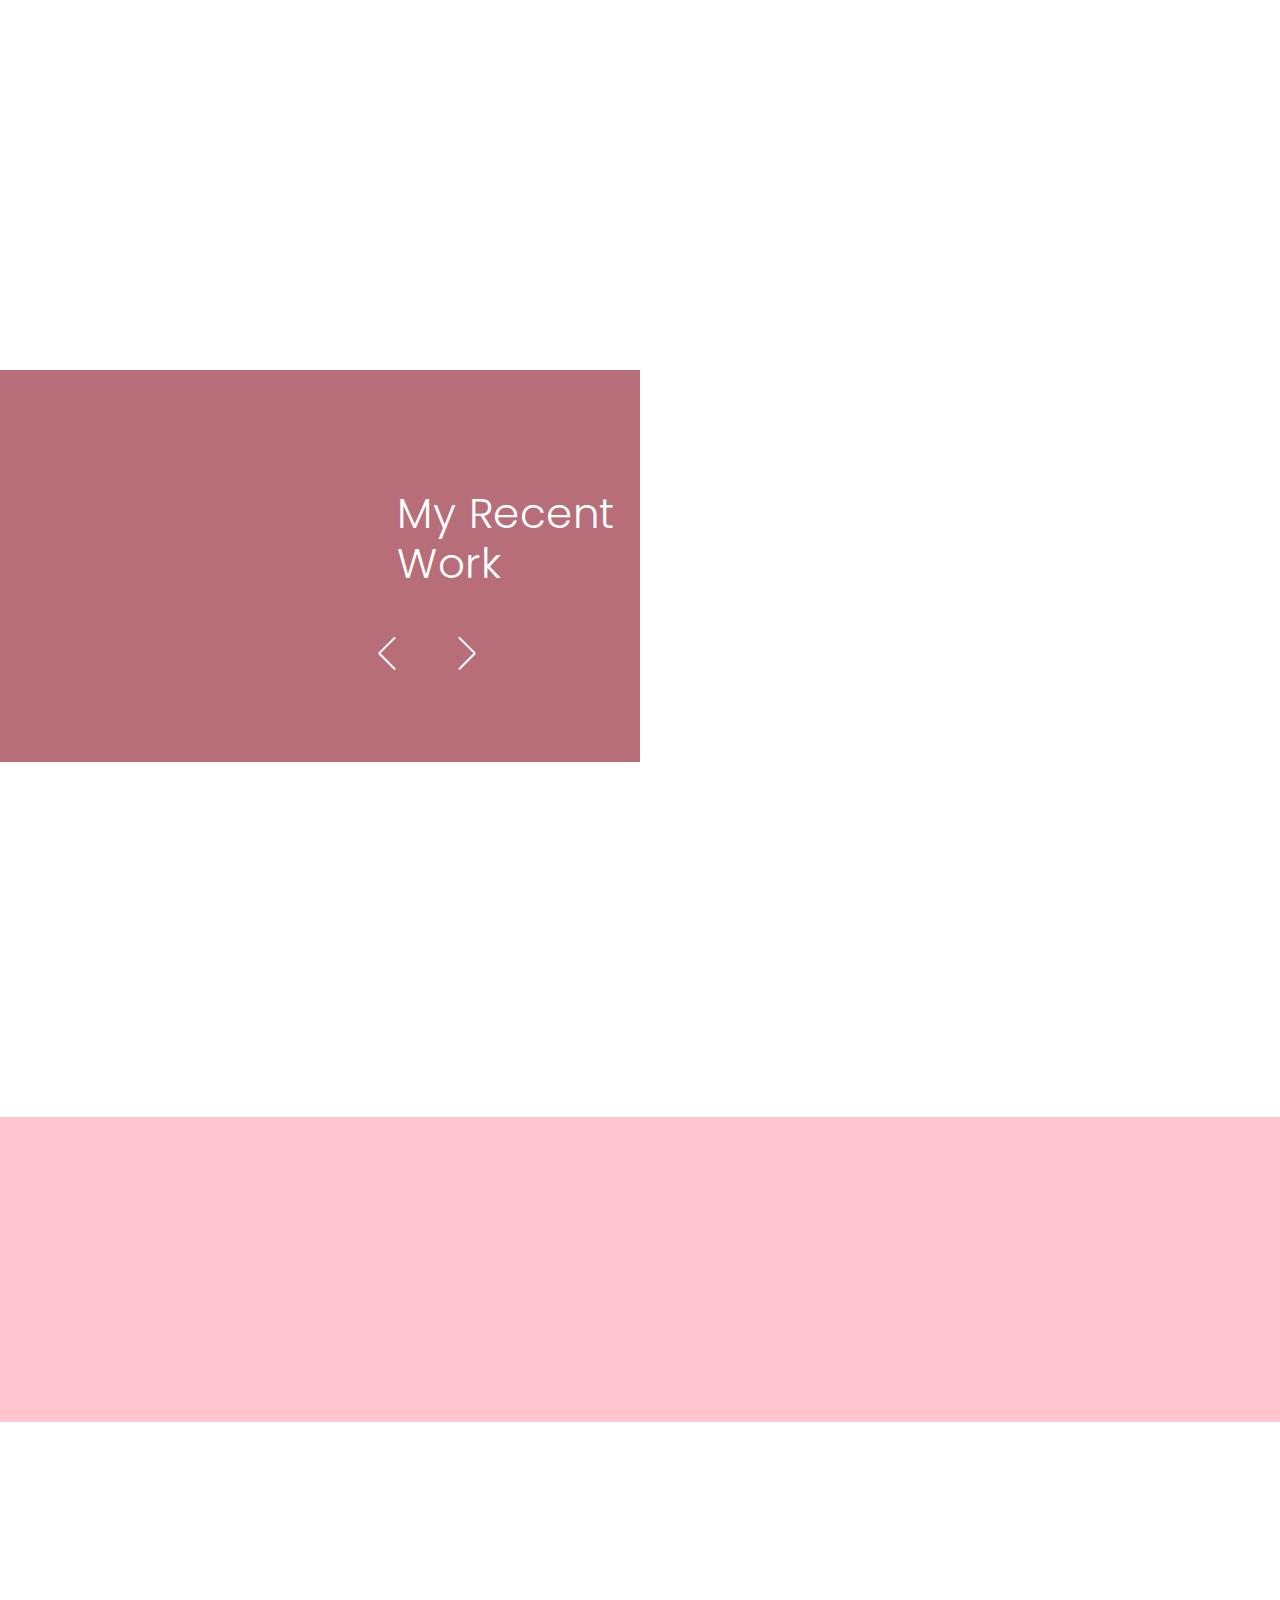
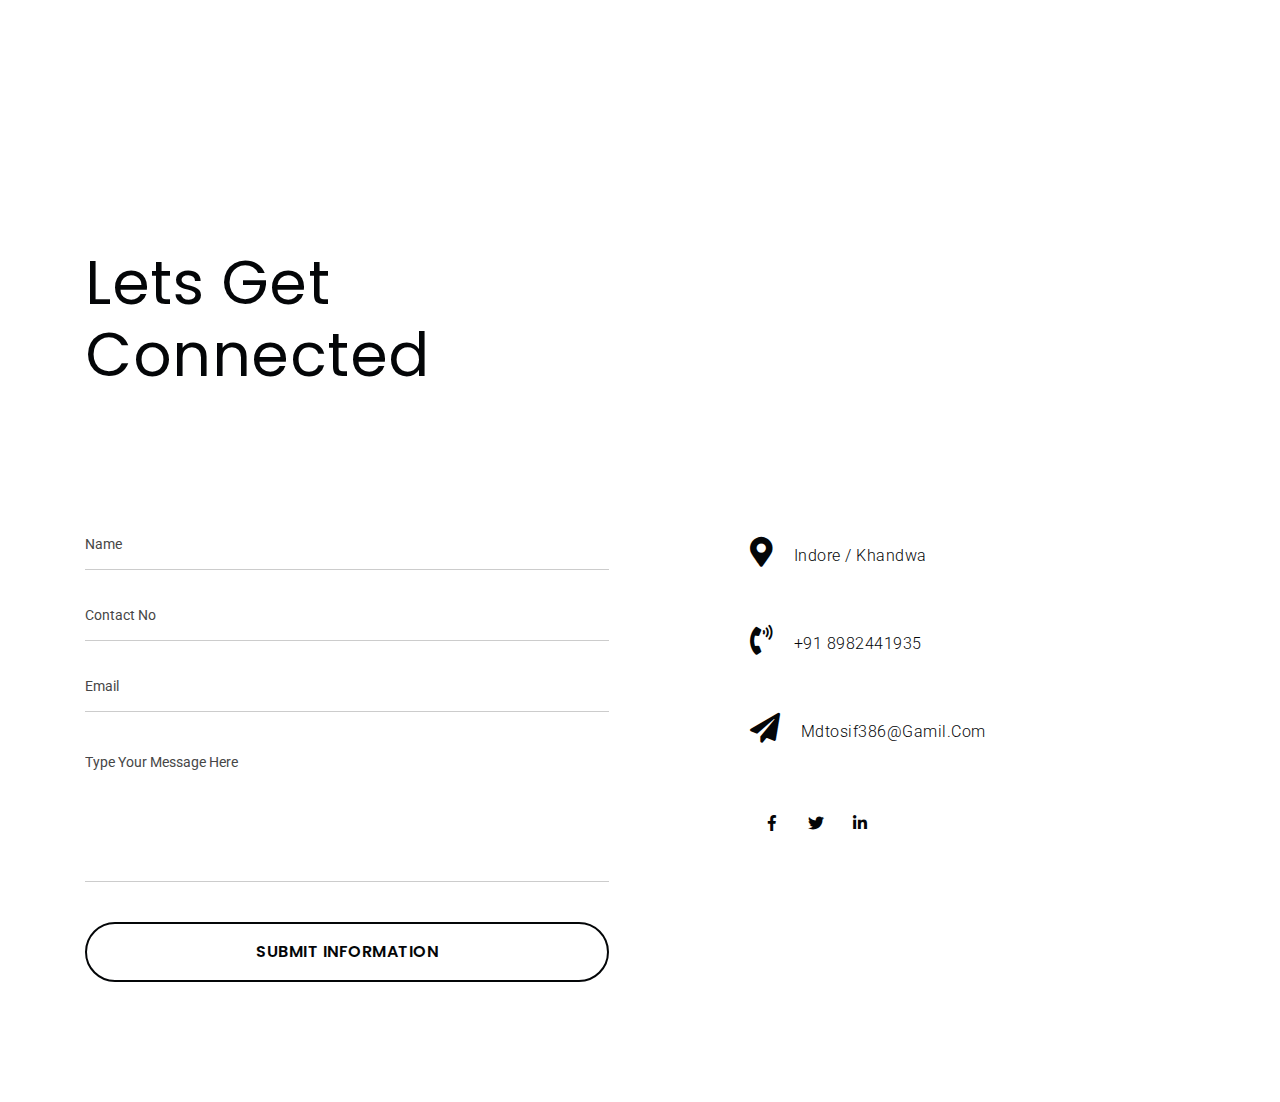
==== commit cdaef438: "delet loder" ====
--- a/index.html
+++ b/index.html
@@ -28,28 +28,6 @@
 
 <body data-spy="scroll" data-target=".navbar" data-offset="90">
 
-    <!-- START LOADER -->
-    <div class="loader-bg">
-        <div class="svg-body">
-            <svg viewBox='-70 -70 140 140' xmlns='http://www.w3.org/2000/svg'>
-                <defs>
-                    <linearGradient id="gradient" gradientUnits="userSpaceOnUse" x2="1" y2='-.5'>
-                        <stop stop-color="#0061d4" />
-                        <stop stop-color="#0061d4" />
-                        <animateTransform attributeName="gradientTransform" dur="1s" type="rotate" values="0; 360"
-                            repeatCount="indefinite" calcMode="spline" keySplines="0.64 0.25 0.36 0.75" />
-                    </linearGradient>
-                </defs>
-                <path stroke='url(#gradient)' stroke-dasharray='90' stroke-width='16' stroke-linecap='round' fill='none'
-                    stroke-opacity='1'
-                    d='M-5 -61a10 10 0 0110 0l45 26a10 10 0 015 9v52a10 10 0 01-5 9L15 61a10 10 0 01-10 0l-45-26a10 10 0 01-5-9v-52a10 10 0 015-9z'>
-                    <animate attributeName="stroke-dashoffset" dur="1s" repeatCount="indefinite" calcMode='spline'
-                        values="360; 0" keySplines="0.64 0.25 0.36 0.75" />
-                </path>
-            </svg>
-        </div>
-    </div>
-    <!-- END LOADER -->
 
     <!-- START HEADER -->
     <header>
